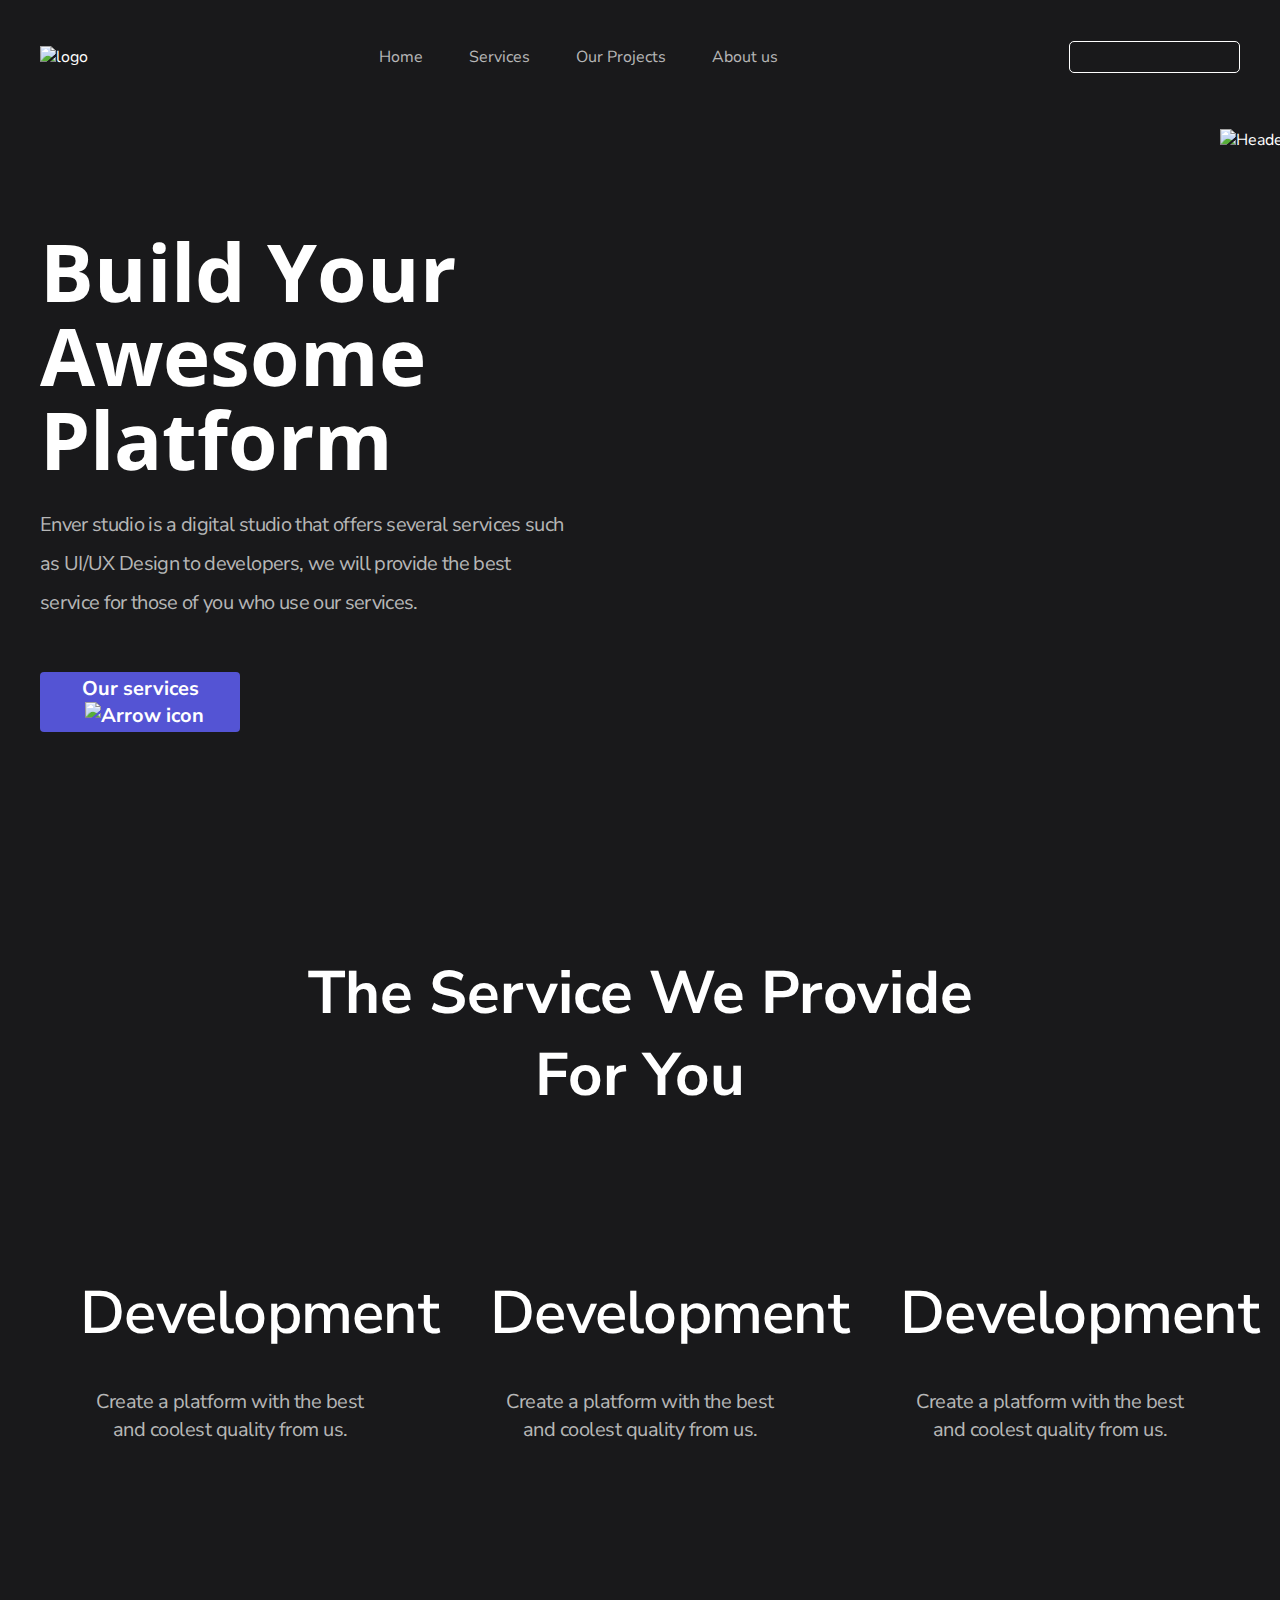
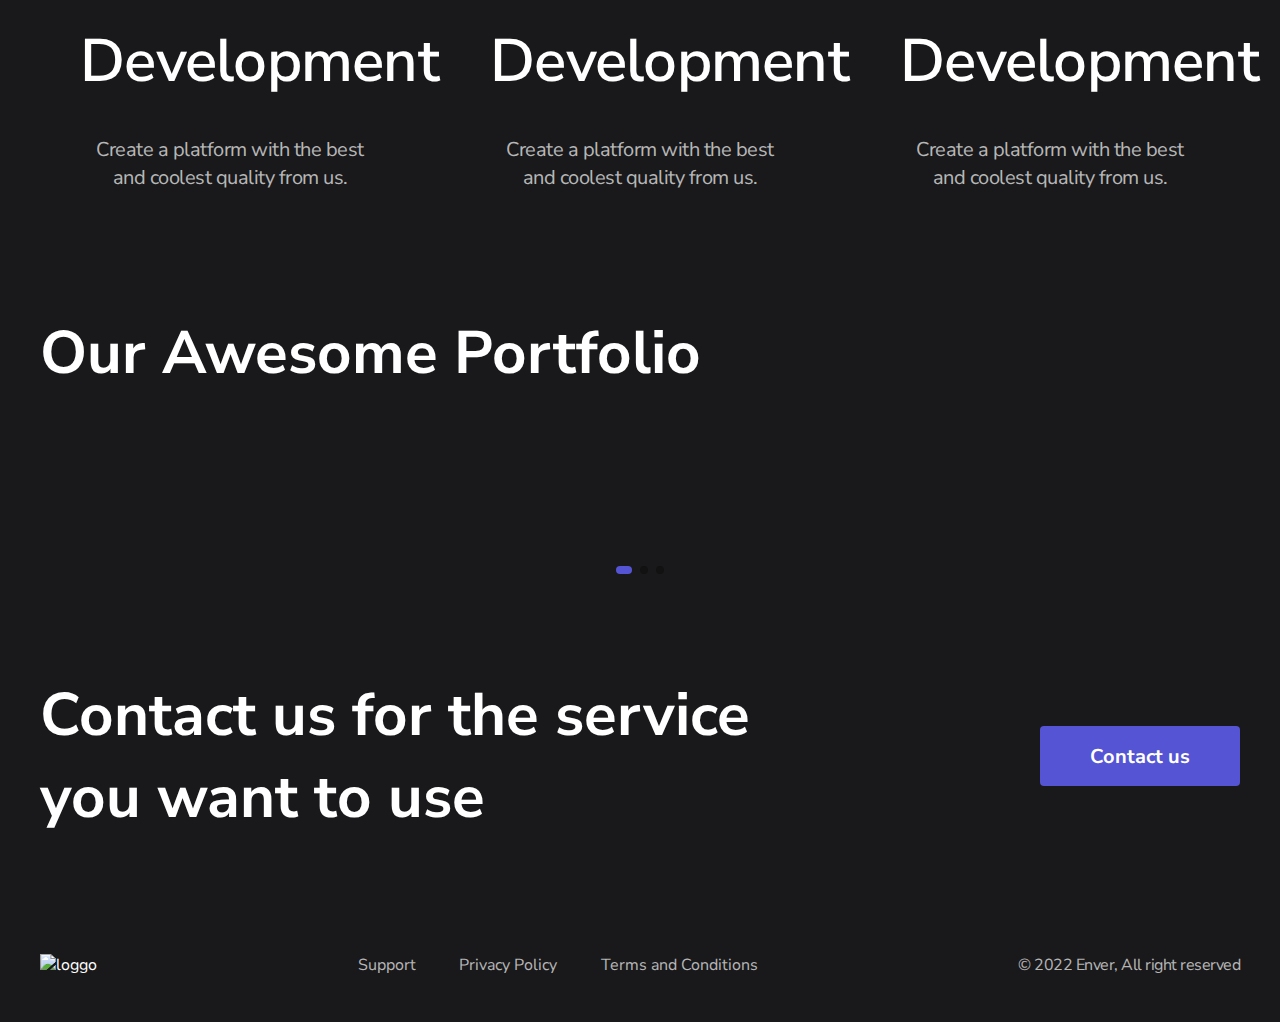
==== index.html @ 86812718 "replace files" ====
<!DOCTYPE html>
<html lang="en">
  <head>
    <meta charset="UTF-8" />
    <meta http-equiv="X-UA-Compatible" content="IE=edge" />
    <meta name="viewport" content="width=device-width, initial-scale=1.0" />
    <link rel="stylesheet" href="./css/variables.css" />
    <link rel="stylesheet" href="./css/style.css" />
    <title>Enver</title>
  </head>
  <body>
    <header>
      <div class="container">
        <nav class="navbar">
          <div class="logo">
            <img src="./logo.png" alt="logo" />
          </div>
          <ul class="navigation">
            <li class="navigation__item">
              <a href="#">Home</a>
            </li>
            <li class="navigation__item">
              <a href="#">Services</a>
            </li>
            <li class="navigation__item">
              <a href="#">Our Projects</a>
            </li>
            <li class="navigation__item">
              <a href="#">About us</a>
            </li>
          </ul>
          <div class="search">
            <input type="text" />
          </div>
          <div class="burger-menu">
            <img src="./burger-menu.svg" alt="Burger-menu" />
          </div>
        </nav>
      </div>
    </header>
    <section class="hero">
      <div class="container">
        <div class="wrapper">
          <div class="wrapper__left">
            <h1>Build Your Awesome Platform</h1>
            <p>
              Enver studio is a digital studio that offers several services such
              as UI/UX Design to developers, we will provide the best service
              for those of you who use our services.
            </p>
            <button class="action-btn">
              Our services <img src="./arrow.svg" alt="Arrow icon" />
            </button>
          </div>
          <div class="wrapper__right">
            <img src="./header-image.png" alt="Header img" />
            <img
              class="right__icons"
              id="vector-1"
              src="./vector-1.svg"
              alt=""
            />
            <img
              class="right__icons"
              id="vector-2"
              src="./vector-2.svg"
              alt=""
            />
            <img
              class="right__icons"
              id="vector-3"
              src="./vector-3.svg"
              alt=""
            />
            <img
              class="right__icons"
              id="vector-4"
              src="./vector-4.svg"
              alt=""
            />
          </div>
        </div>
      </div>
    </section>
    <section class="services">
      <div class="container">
        <h2 class="section-title">The Service We Provide For You</h2>
        <div class="services-list">
          <div class="services-list__item">
            <img src="./development.svg" alt="" />
            <p class="item__title">Development</p>
            <p class="item__description">
              Create a platform with the best and coolest quality from us.
            </p>
          </div>
          <div class="services-list__item">
            <img src="./motion.svg" alt="" />
            <p class="item__title">Development</p>
            <p class="item__description">
              Create a platform with the best and coolest quality from us.
            </p>
          </div>
          <div class="services-list__item">
            <img src="./design.svg" alt="" />
            <p class="item__title">Development</p>
            <p class="item__description">
              Create a platform with the best and coolest quality from us.
            </p>
          </div>
          <div class="services-list__item">
            <img src="./photo.svg" alt="" />
            <p class="item__title">Development</p>
            <p class="item__description">
              Create a platform with the best and coolest quality from us.
            </p>
          </div>
          <div class="services-list__item">
            <img src="./graphic.svg" alt="" />
            <p class="item__title">Development</p>
            <p class="item__description">
              Create a platform with the best and coolest quality from us.
            </p>
          </div>
          <div class="services-list__item">
            <img src="./video.svg" alt="" />
            <p class="item__title">Development</p>
            <p class="item__description">
              Create a platform with the best and coolest quality from us.
            </p>
          </div>
        </div>
      </div>
    </section>

    <section class="portfolio">
      <div class="container">
        <h2 class="section-title">Our Awesome Portfolio</h2>
        <div class="portfolio-list">
          <div class="portfolio-list__item-first">
            <img src="./portfolio-first.png" alt="" />
          </div>
          <div class="portfolio-list__item-second">
            <img src="./portfolio-second.png" alt="" />
          </div>
          <div class="portfolio-list__item-third">
            <img src="./portfolio-third.png" alt="" />
          </div>
        </div>
        <div class="dots">
          <div class="dots__item_active"></div>
          <div class="dots__item"></div>
          <div class="dots__item"></div>
        </div>
        <div class="arrows">
          <div class="arrow">
            <img src="./arrow-left.svg" alt="" />
          </div>
          <div class="arrow arrow_active">
            <img src="./arrow-right.svg" alt="" />
          </div>
        </div>
      </div>
    </section>
    <section class="contact-us">
      <div class="container">
        <div class="wrapper">
          <h2 class="section-title">
            Contact us for the service you want to use
          </h2>
          <button class="action-btn">Contact us</button>
        </div>
      </div>
    </section>
    <footer>
      <div class="container">
        <div class="navbar">
          <div class="logo">
            <img src="./logo.png" alt="loggo" />
          </div>
          <ul class="navigation">
            <li class="navigation__item"><a href="#">Support</a></li>
            <li class="navigation__item"><a href="#">Privacy Policy</a></li>
            <li class="navigation__item">
              <a href="#">Terms and Conditions</a>
            </li>
          </ul>
          <span class="site-data">© 2022 Enver, All right reserved </span>
        </div>
      </div>
    </footer>
  </body>
</html>
---- css/variables.css ----
:root {
  --main-family: "Nunito Sans", sans-serif;
  --headers-family: "Open Sans", sans-serif;

  /* Font Size */
  --main-size: 20px;
  --nav-size: 16px;
  --section-title-size: 60px;
  --service-title-size: 28px;

  /* colors */
  --main-color: #ffffff;
  --secondary-color: #ffffffb2;
  --primary-color: #5454d4;

  --container-width: 1200px;
}

@media all and (max-width: 500px) {
  :root {
    --main-size: 16px;
    --section-title-size: 36px;
    --service-title-size: 24px;
  }
}
@import url("https://fonts.googleapis.com/css2?family=Inter:wght@400;500;600;700&display=swap");
---- css/style.css ----
@import url("https://fonts.googleapis.com/css2?family=Nunito+Sans:wght@400;600;700&family=Open+Sans:wght@700&display=swap");

body {
  background-color: #19191b;
  color: var(--main-color);
  font-family: var(--main-family);
}

.container {
  max-width: var(--container-width);
  margin: 0 auto;
}

.navbar {
  display: flex;
  justify-content: space-between;
  align-items: center;
  margin-top: 30px;
}

.navigation {
  display: flex;
  justify-content: space-between;
  list-style-type: none;
  padding: 0;
  width: 400px;
}

.navigation__item a {
  color: var(--secondary-color);
  font-size: var(--nav-size);
  text-decoration: none;
}
.navigation__item a:hover {
  color: var(--primary-color);
}

.search input {
  background-color: transparent;
  border-radius: 5px;
  border: 1px solid var(--main-color);
  width: 165px;
  height: 28px;
  color: var(--main-color);
}
.burger-menu {
  display: none;
}

.hero .wrapper {
  margin-top: 145px;
  display: flex;
}
.wrapper__left {
  max-width: 530px;
}
h1 {
  font-size: 80px;
  font-family: var(--headers-family);
  margin: 0;
  line-height: 84px;
}
.wrapper__left p {
  font-size: var(--main-size);
  color: var(--secondary-color);
  line-height: 39px;
  letter-spacing: -0.66px;
  margin-top: 24px;
}
.action-btn {
  background-color: var(--primary-color);
  color: var(--main-color);
  font-family: var(--main-family);
  font-size: var(--main-size);
  font-weight: 700;
  border: none;
  border-radius: 4px;
  cursor: pointer;
  width: 200px;
  height: 60px;
}
.wrapper__left .action-btn {
  margin-top: 30px;
}

.wrapper__left .action-btn img {
  margin-left: 8px;
}

.wrapper__right {
  position: relative;
  width: 100%;
}
.wrapper__right img:first-child {
  position: absolute;
  top: -100px;
  right: -80px;
}
.right__icons {
  position: absolute;
}
#vector-1 {
  left: 20px;
  top: 0;
}
#vector-2 {
  right: 0;
  top: 0;
}
#vector-3 {
  bottom: -55px;
  left: -20px;
}
#vector-4 {
  bottom: -20px;
  right: 0;
}
h1:hover {
  color: greenyellow;
}
.wrapper__left p:hover {
  color: palevioletred;
}

.services {
  margin-top: 220px;
}
.section-title {
  font-size: var(--section-title-size);
  margin: 0;
}
.services .section-title {
  max-width: 700px;
  text-align: center;
  margin: 0 auto;
}
.services-list {
  display: flex;
  justify-content: space-between;
  flex-wrap: wrap;
  row-gap: 100px;
  margin-top: 100px;
}
.services-list__item {
  max-width: 300px;
  text-align: center;
  margin: 0 40px;
}

.item__title {
  font-size: var(--section-title-size);
  font-weight: 600;
  line-height: 30px;
  letter-spacing: -0.75px;
}

.item__description {
  font-size: var(--main-size);
  color: var(--secondary-color);
  line-height: 28px;
  letter-spacing: -0.5px;
}

.portfolio {
  margin-top: 100px;
}
.portfolio-list {
  display: flex;
  column-gap: 24px;
  margin-top: 50px;
}

.portfolio-list__item-second {
  margin-top: 50px;
}
.portfolio-list__item-third {
  margin-top: 100px;
}

.dots {
  display: flex;
  justify-content: center;
  column-gap: 8px;
}

.dots__item {
  width: 8px;
  height: 8px;
  background-color: #121213;
  border-radius: 50%;
  cursor: pointer;
}

.dots__item_active {
  width: 16px;
  height: 8px;
  background-color: var(--primary-color);
  border-radius: 10px;
  cursor: pointer;
}

.arrows {
  display: none;
  justify-content: center;
  column-gap: 12px;
}

.arrow {
  width: 38px;
  height: 38px;
  border-radius: 50%;
  display: flex;
  justify-content: center;
  align-items: center;
  background-color: #ffffff33;
}

.arrow_active {
  background-color: var(--primary-color);
}

.contact-us {
  margin-top: 100px;
}
.contact-us .section-title {
  max-width: 800px;
}

.contact-us .wrapper {
  display: flex;
  justify-content: space-between;
  align-items: center;
  column-gap: 20px;
}
footer {
  margin: 100px 0 30px;
}
.site-data {
  color: var(--secondary-color);
  letter-spacing: -0.5px;
}
/* Адаптация макета */

@media all and (max-width: 1200px) {
  .wrapper__right img:first-child {
    width: 100%;
    position: initial;
  }
  .container {
    max-width: 100%;
    padding: 0 25px;
  }
  .services-list {
    justify-content: space-evenly;
  }
  .portfolio-list {
    justify-content: center;
  }
  .portfolio-list__item-third {
    display: none;
  }
}

@media all and (max-width: 980px) {
  .hero .wrapper {
    display: block;
  }
  .wrapper__right {
    margin-top: 60px;
  }
}

@media all and (max-width: 768px) {
  header .search {
    display: flex;
  }
  header .navigation {
    display: none;
  }
  .burger-menu {
    display: block;
  }

  .portfolio-list__item-second {
    display: none;
  }
  .portfolio-list__item-first,
  .portfolio-list__item-second img {
    width: 100%;
  }
  .dots {
    display: none;
  }
  .arrows {
    display: flex;
    margin-top: 50px;
  }
  .contact-us .wrapper {
    display: block;
  }
  footer .navbar {
    flex-direction: column;
    text-align: center;
    row-gap: 40px;
  }
  footer .navigation {
    flex-direction: column;
    row-gap: 40px;
  }
}

@media all and (max-width: 500px) {
  h1 {
    font-size: 42px;
  }
  .hero .wrapper {
    margin-top: 70px;
  }
  .navigation {
    width: auto;
  }
}
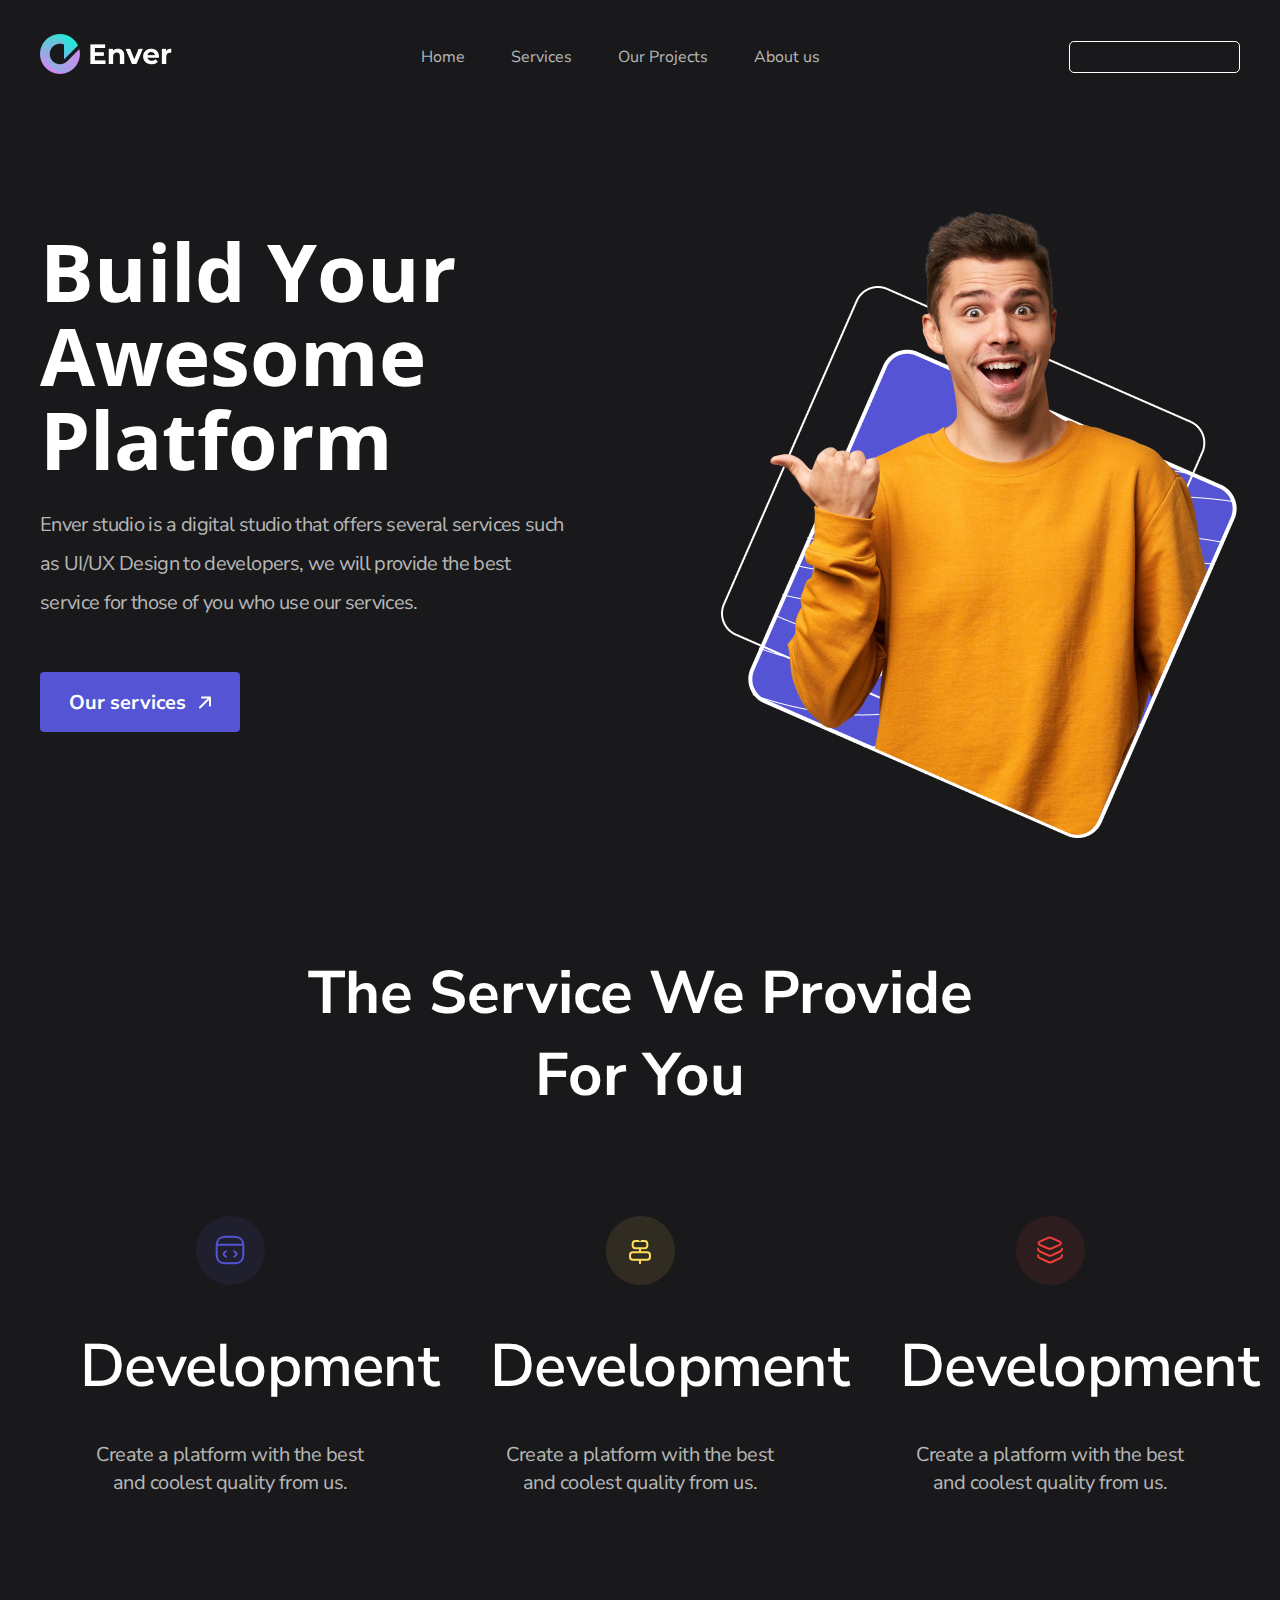
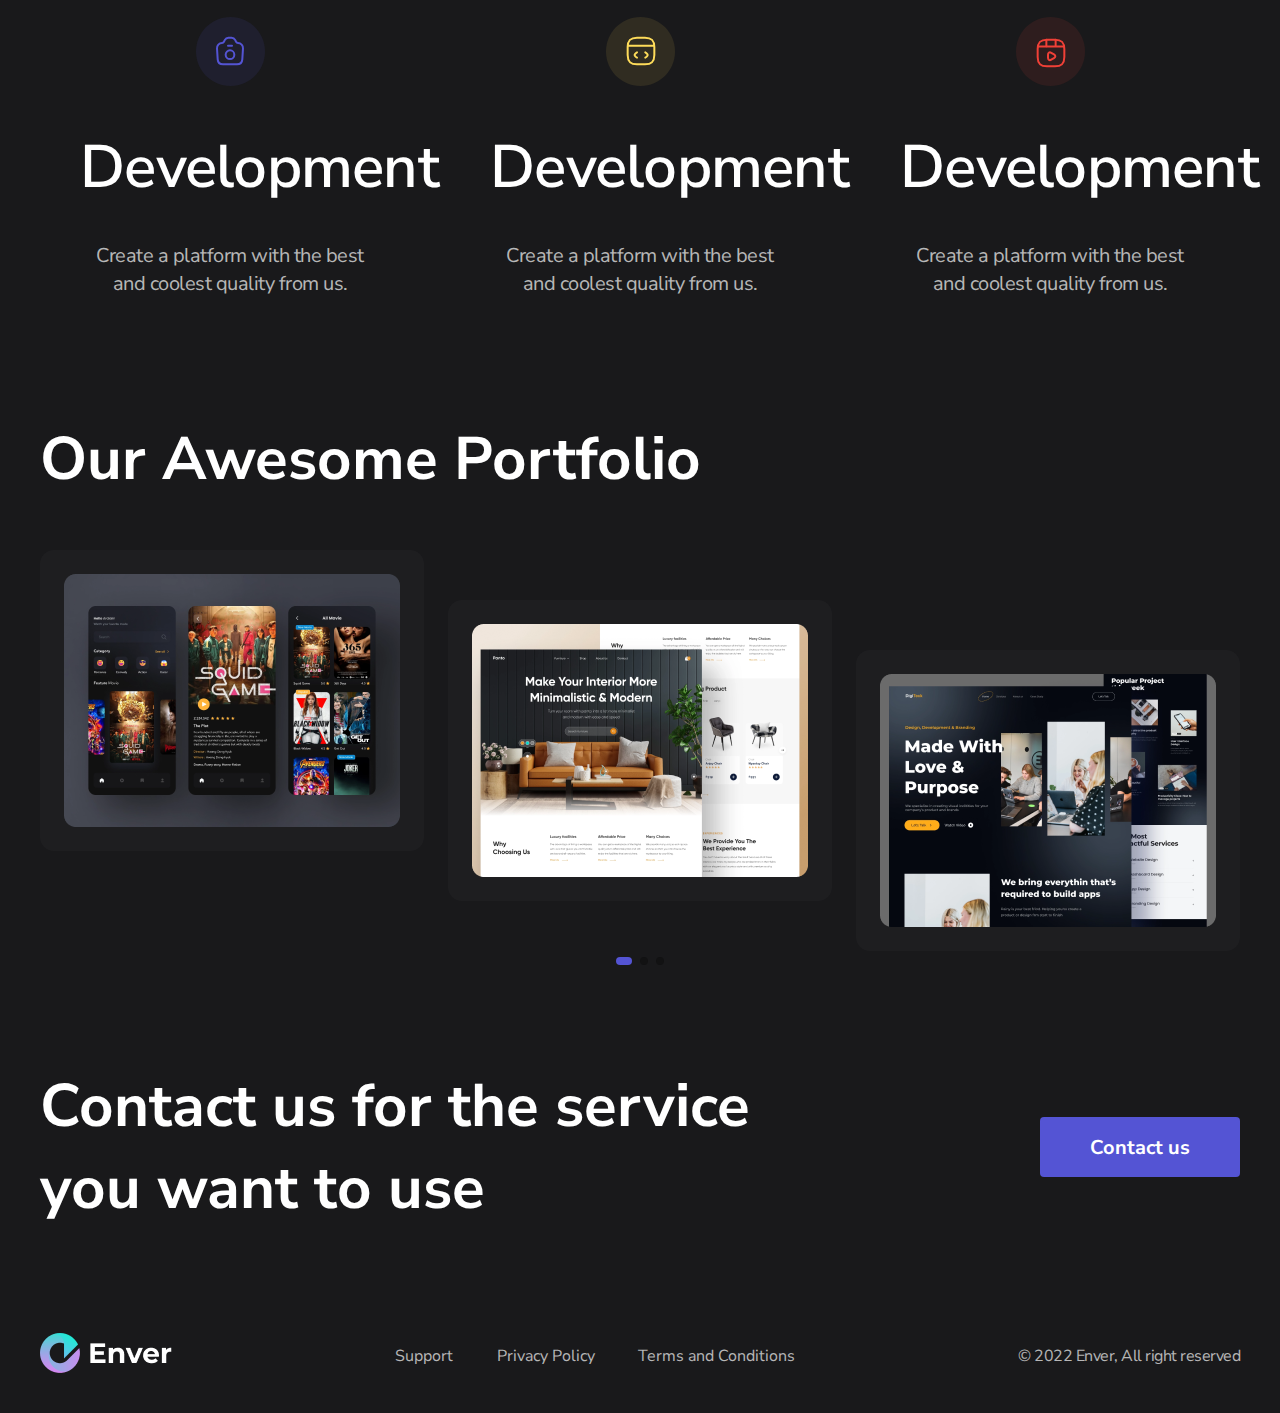
==== commit 52ff351b: "urls" ====
--- a/index.html
+++ b/index.html
@@ -13,7 +13,7 @@
       <div class="container">
         <nav class="navbar">
           <div class="logo">
-            <img src="./logo.png" alt="logo" />
+            <img src="./images/logo.png" alt="logo" />
           </div>
           <ul class="navigation">
             <li class="navigation__item">
@@ -33,7 +33,7 @@
             <input type="text" />
           </div>
           <div class="burger-menu">
-            <img src="./burger-menu.svg" alt="Burger-menu" />
+            <img src="./images/burger-menu.svg" alt="Burger-menu" />
           </div>
         </nav>
       </div>
@@ -49,11 +49,11 @@
               for those of you who use our services.
             </p>
             <button class="action-btn">
-              Our services <img src="./arrow.svg" alt="Arrow icon" />
+              Our services <img src="./images/arrow.svg" alt="Arrow icon" />
             </button>
           </div>
           <div class="wrapper__right">
-            <img src="./header-image.png" alt="Header img" />
+            <img src="./images/header-image.png" alt="Header img" />
             <img
               class="right__icons"
               id="vector-1"
@@ -87,42 +87,42 @@
         <h2 class="section-title">The Service We Provide For You</h2>
         <div class="services-list">
           <div class="services-list__item">
-            <img src="./development.svg" alt="" />
+            <img src="./images/development.svg" alt="" />
             <p class="item__title">Development</p>
             <p class="item__description">
               Create a platform with the best and coolest quality from us.
             </p>
           </div>
           <div class="services-list__item">
-            <img src="./motion.svg" alt="" />
+            <img src="./images/motion.svg" alt="" />
             <p class="item__title">Development</p>
             <p class="item__description">
               Create a platform with the best and coolest quality from us.
             </p>
           </div>
           <div class="services-list__item">
-            <img src="./design.svg" alt="" />
+            <img src="./images/design.svg" alt="" />
             <p class="item__title">Development</p>
             <p class="item__description">
               Create a platform with the best and coolest quality from us.
             </p>
           </div>
           <div class="services-list__item">
-            <img src="./photo.svg" alt="" />
+            <img src="./images/photo.svg" alt="" />
             <p class="item__title">Development</p>
             <p class="item__description">
               Create a platform with the best and coolest quality from us.
             </p>
           </div>
           <div class="services-list__item">
-            <img src="./graphic.svg" alt="" />
+            <img src="./images/graphic.svg" alt="" />
             <p class="item__title">Development</p>
             <p class="item__description">
               Create a platform with the best and coolest quality from us.
             </p>
           </div>
           <div class="services-list__item">
-            <img src="./video.svg" alt="" />
+            <img src="./images/video.svg" alt="" />
             <p class="item__title">Development</p>
             <p class="item__description">
               Create a platform with the best and coolest quality from us.
@@ -137,13 +137,13 @@
         <h2 class="section-title">Our Awesome Portfolio</h2>
         <div class="portfolio-list">
           <div class="portfolio-list__item-first">
-            <img src="./portfolio-first.png" alt="" />
+            <img src="./images/portfolio-first.png" alt="" />
           </div>
           <div class="portfolio-list__item-second">
-            <img src="./portfolio-second.png" alt="" />
+            <img src="./images/portfolio-second.png" alt="" />
           </div>
           <div class="portfolio-list__item-third">
-            <img src="./portfolio-third.png" alt="" />
+            <img src="./images/portfolio-third.png" alt="" />
           </div>
         </div>
         <div class="dots">
@@ -153,10 +153,10 @@
         </div>
         <div class="arrows">
           <div class="arrow">
-            <img src="./arrow-left.svg" alt="" />
+            <img src="./images/arrow-left.svg" alt="" />
           </div>
           <div class="arrow arrow_active">
-            <img src="./arrow-right.svg" alt="" />
+            <img src="./images/arrow-right.svg" alt="" />
           </div>
         </div>
       </div>
@@ -175,7 +175,7 @@
       <div class="container">
         <div class="navbar">
           <div class="logo">
-            <img src="./logo.png" alt="loggo" />
+            <img src="./images/logo.png" alt="loggo" />
           </div>
           <ul class="navigation">
             <li class="navigation__item"><a href="#">Support</a></li>
